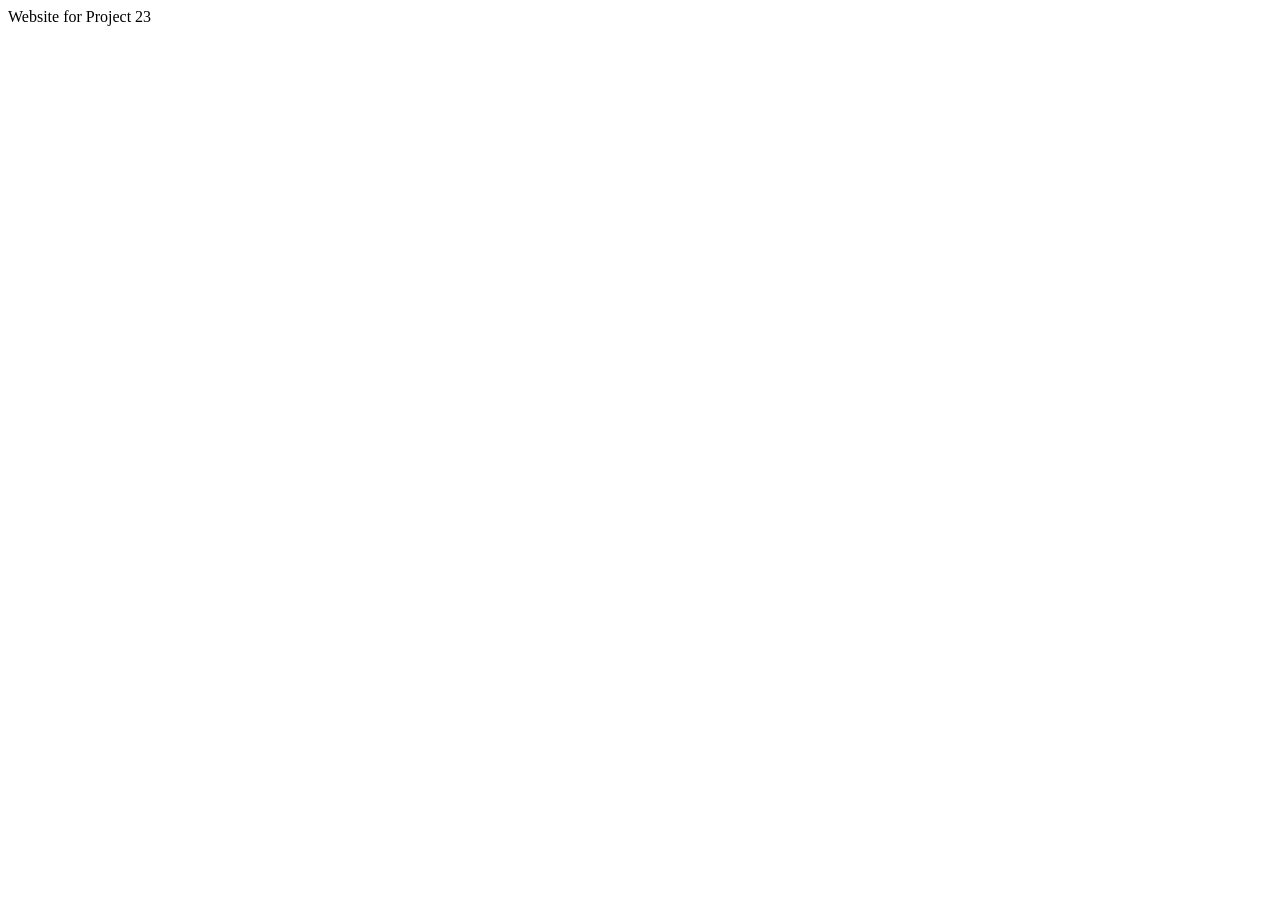
==== index.html @ 904451ee "Added Index" ====
<!DOCTYPE html>
<html lang="en">
<head>
    <meta charset="UTF-8">
    <meta name="viewport" content="width=device-width, initial-scale=1.0">
    <title>Document</title>
</head>
<body>
    Website for Project 23
</body>
</html>
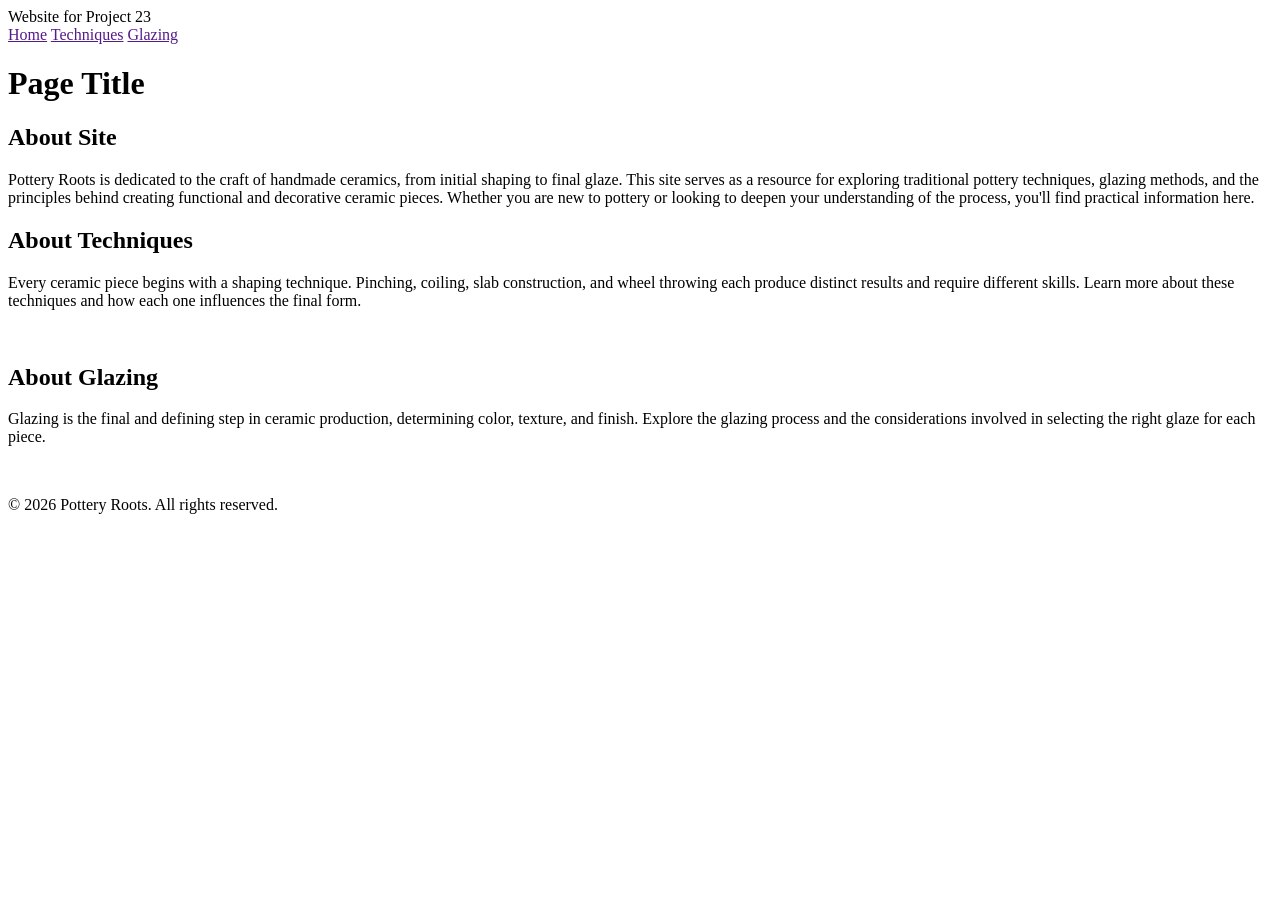
==== commit 6ff39034: "Setting up Basics All images have been added to an images file. Home page index has been updated." ====
--- a/index.html
+++ b/index.html
@@ -7,5 +7,35 @@
 </head>
 <body>
     Website for Project 23
+    <div id="nav">
+        <!-- logo image go here<img> -->
+        <a href="">Home</a>
+        <a href="">Techniques</a>
+        <a href="">Glazing</a> 
+    </div>
+
+    <!-- hero image go here-->
+    <h1>Page Title</h1>
+
+     <div id="content">
+        <h2>About Site</h2>
+        <p>Pottery Roots is dedicated to the craft of handmade ceramics, from initial shaping to final glaze. This site serves as a resource for exploring traditional pottery techniques, glazing methods, and the principles behind creating functional and decorative ceramic pieces. Whether you are new to pottery or looking to deepen your understanding of the process, you'll find practical information here.</p>
+        
+        <!-- a href link to page 1-->
+        <h2>About Techniques</h2>
+        <p>Every ceramic piece begins with a shaping technique. Pinching, coiling, slab construction, and wheel throwing each produce distinct results and require different skills. Learn more about these techniques and how each one influences the final form.</p>
+        <img>
+
+        <!-- a href link to page 2-->
+        <h2>About Glazing</h2>
+        <p>Glazing is the final and defining step in ceramic production, determining color, texture, and finish. Explore the glazing process and the considerations involved in selecting the right glaze for each piece.</p>
+        <img>
+     </div>
+
+     <footer>
+        <p>© 2026 Pottery Roots. All rights reserved.</p>
+     </footer>
+
+    
 </body>
 </html>
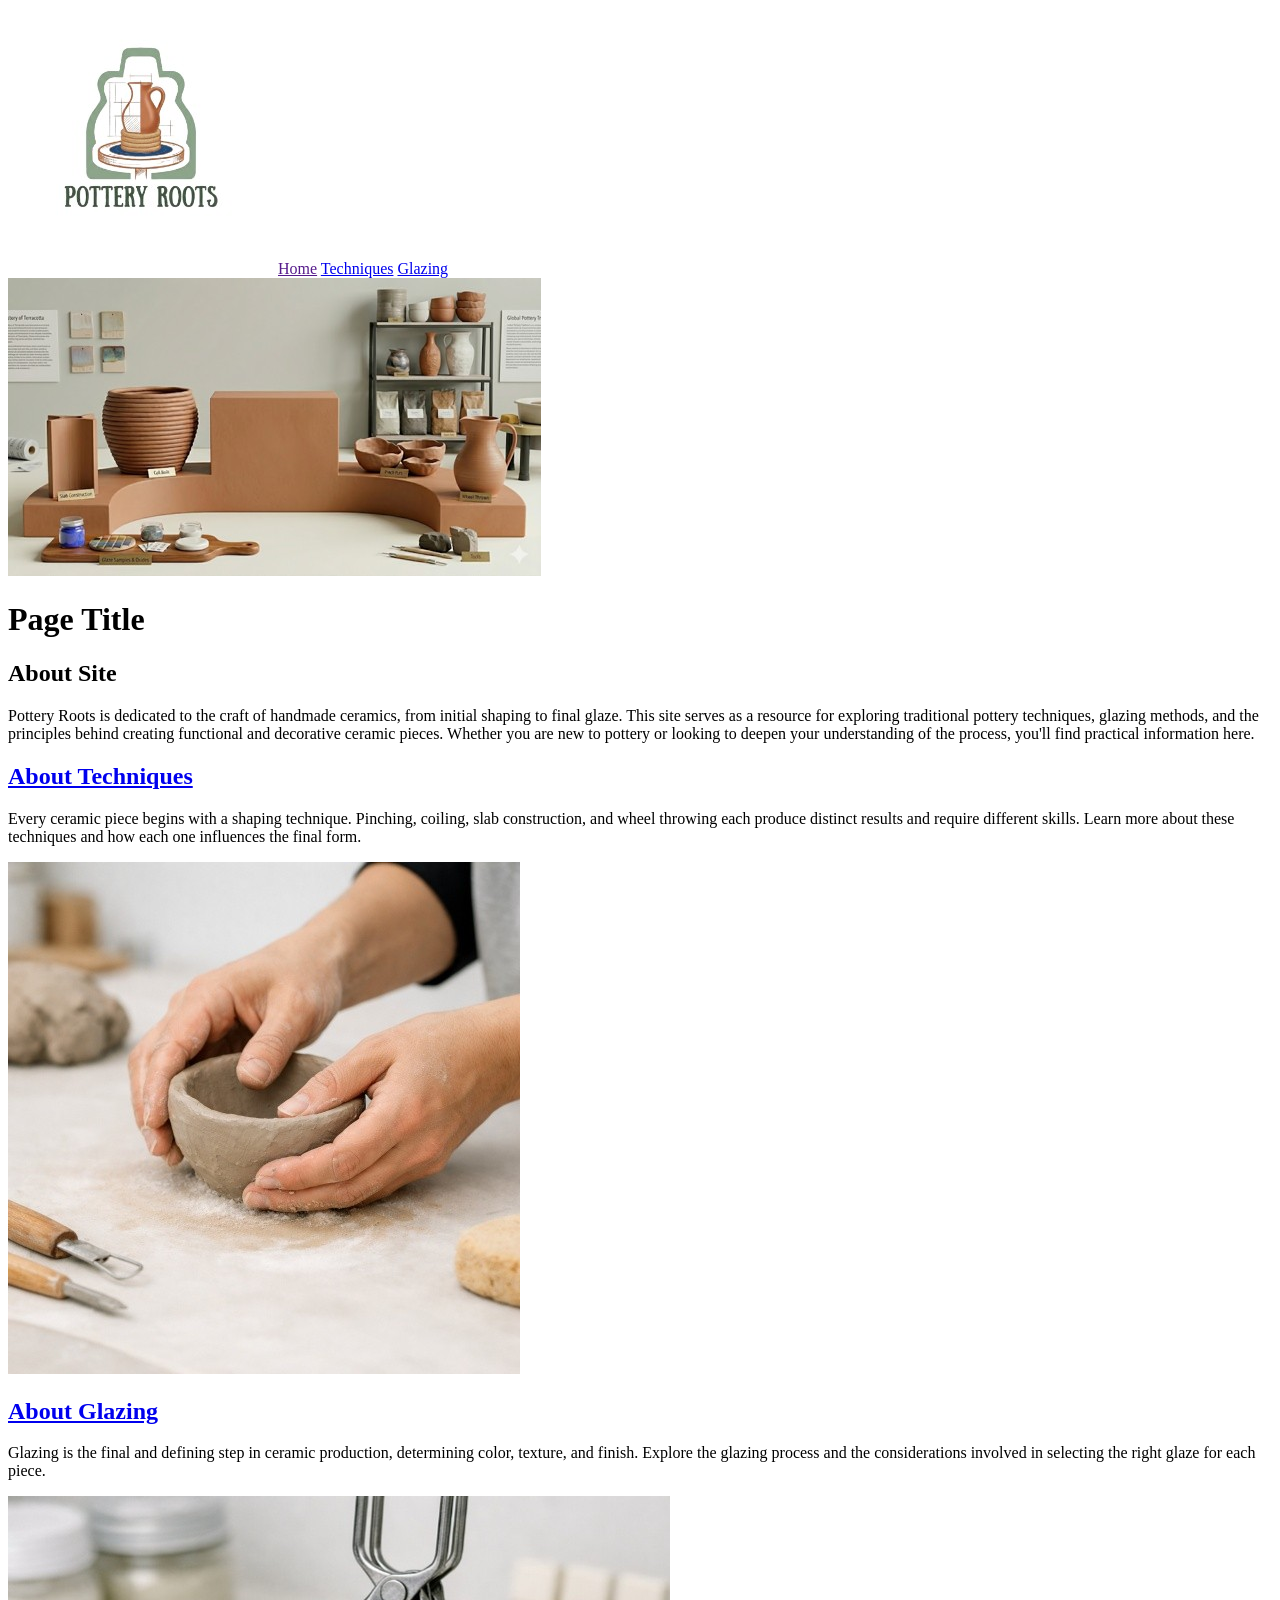
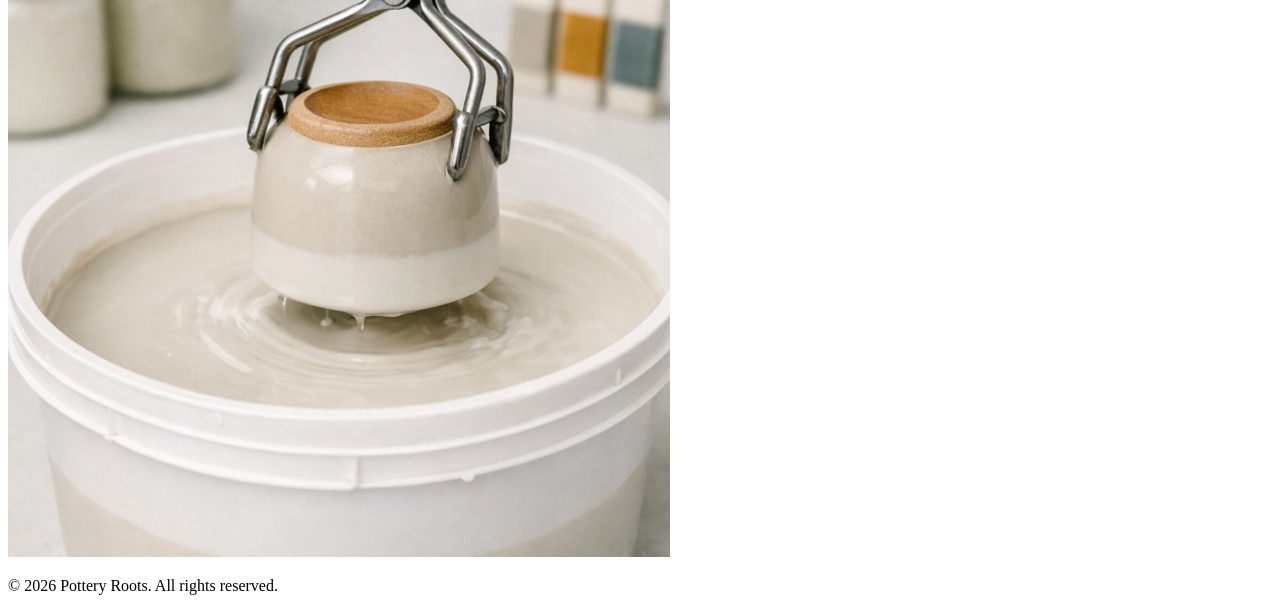
==== commit 3bbc372e: "index.html basic html complete" ====
--- a/index.html
+++ b/index.html
@@ -4,17 +4,21 @@
     <meta charset="UTF-8">
     <meta name="viewport" content="width=device-width, initial-scale=1.0">
     <title>Document</title>
+
+    <link rel="stylesheet" href="styles.css">
 </head>
 <body>
-    Website for Project 23
+
     <div id="nav">
         <!-- logo image go here<img> -->
+        <img src="images/logo-winward.jpg" alt="Pottery Roots">
         <a href="">Home</a>
-        <a href="">Techniques</a>
-        <a href="">Glazing</a> 
+        <a href="page1.html">Techniques</a>
+        <a href="page2.html">Glazing</a> 
     </div>
 
     <!-- hero image go here-->
+     <img src="images/hero-image-winward.jpg" alt="Pottery">
     <h1>Page Title</h1>
 
      <div id="content">
@@ -22,14 +26,18 @@
         <p>Pottery Roots is dedicated to the craft of handmade ceramics, from initial shaping to final glaze. This site serves as a resource for exploring traditional pottery techniques, glazing methods, and the principles behind creating functional and decorative ceramic pieces. Whether you are new to pottery or looking to deepen your understanding of the process, you'll find practical information here.</p>
         
         <!-- a href link to page 1-->
-        <h2>About Techniques</h2>
+        <a href="page1.html">
+            <h2>About Techniques</h2>
+        </a>
         <p>Every ceramic piece begins with a shaping technique. Pinching, coiling, slab construction, and wheel throwing each produce distinct results and require different skills. Learn more about these techniques and how each one influences the final form.</p>
-        <img>
+        <img src="images/techniques-img-winward.jpg">
 
         <!-- a href link to page 2-->
-        <h2>About Glazing</h2>
+        <a href="page2.html">
+            <h2>About Glazing</h2>
+        </a> 
         <p>Glazing is the final and defining step in ceramic production, determining color, texture, and finish. Explore the glazing process and the considerations involved in selecting the right glaze for each piece.</p>
-        <img>
+        <img src="images/glaze-img-winward.jpg">
      </div>
 
      <footer>
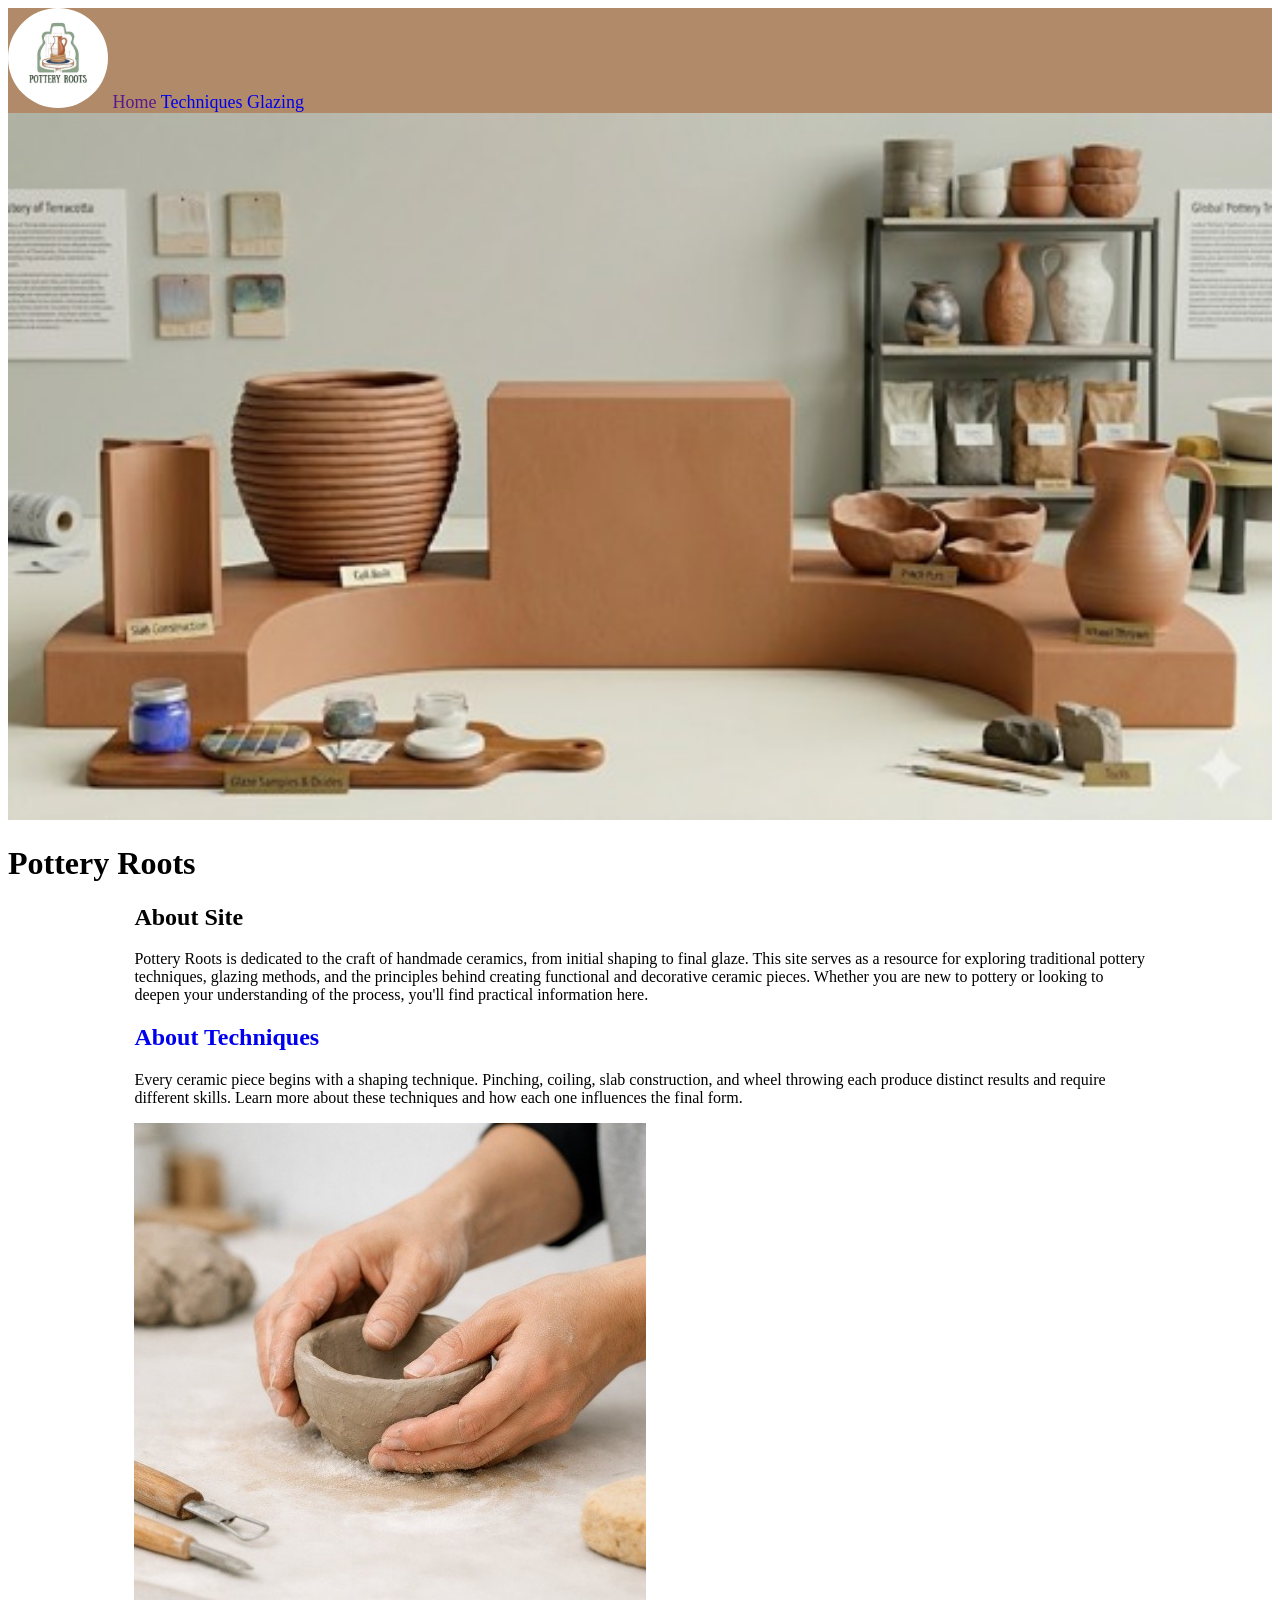
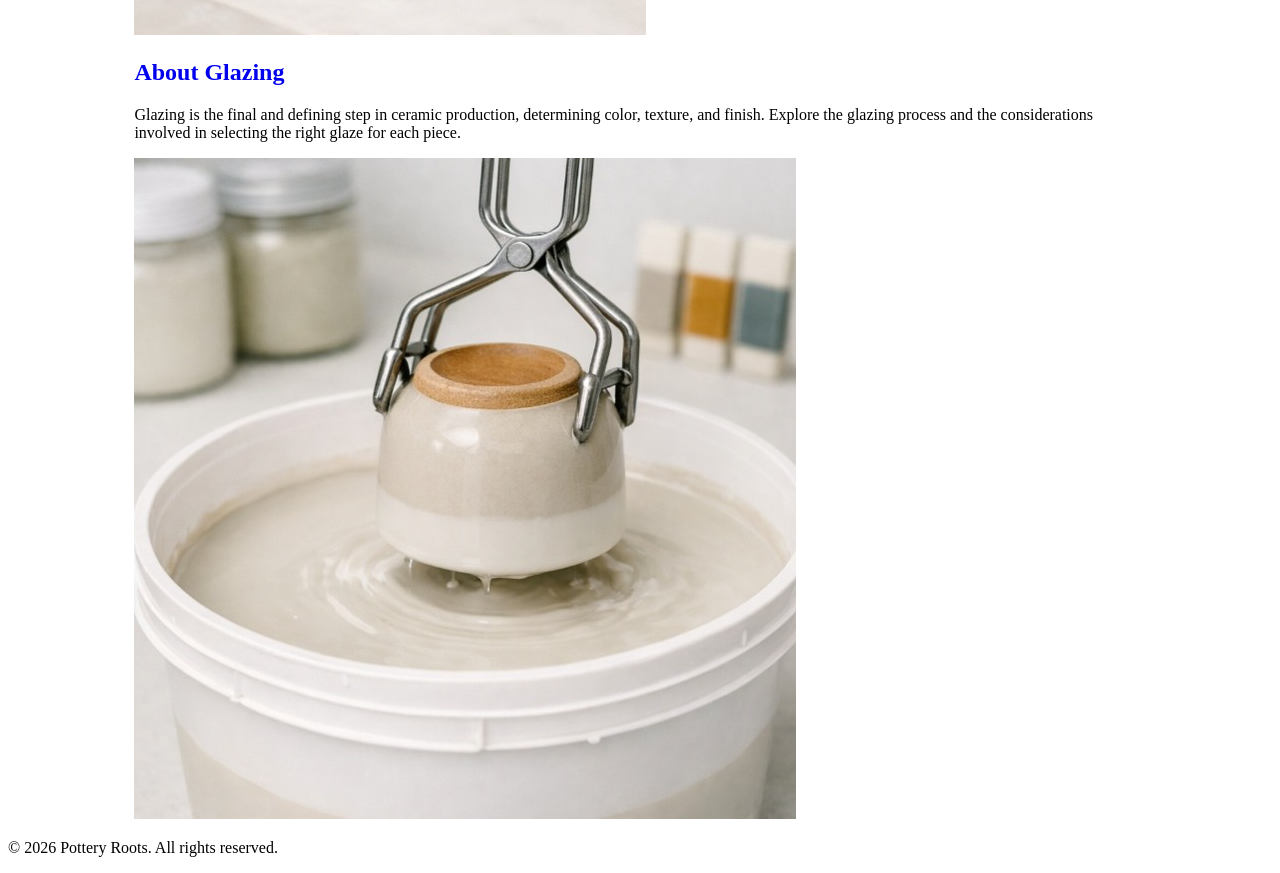
==== commit 4defb671: "Style Started Basic styling is started" ====
--- a/index.html
+++ b/index.html
@@ -3,7 +3,7 @@
 <head>
     <meta charset="UTF-8">
     <meta name="viewport" content="width=device-width, initial-scale=1.0">
-    <title>Document</title>
+    <title></title>
 
     <link rel="stylesheet" href="styles.css">
 </head>
@@ -11,15 +11,15 @@
 
     <div id="nav">
         <!-- logo image go here<img> -->
-        <img src="images/logo-winward.jpg" alt="Pottery Roots">
+        <img id="logo" src="images/logo-winward.jpg" alt="Pottery Roots">
         <a href="">Home</a>
         <a href="page1.html">Techniques</a>
         <a href="page2.html">Glazing</a> 
     </div>
 
     <!-- hero image go here-->
-     <img src="images/hero-image-winward.jpg" alt="Pottery">
-    <h1>Page Title</h1>
+     <img id= "hero" src="images/hero-image-winward.jpg" alt="Pottery"> <!-- image is low quality, fix-->
+    <h1>Pottery Roots</h1>
 
      <div id="content">
         <h2>About Site</h2>
--- a/styles.css
+++ b/styles.css
@@ -0,0 +1,71 @@
+/* Nav Style Notes: Logo in left side corner, circle. Nav bar, no applied margins
+Footer Style Notes: trade mark along the left side, yes margins
+
+Hero Images: Images will go below nav, no applied margins (100% width)
+
+Body Notes: Margins along sides, inherit for all pages. Title centered at the top. Text boxes centered. 
+
+Typography: Headings Morris Roman, Paragraph times New Roman
+Colors: #B18A69 (Tan), #D2D3CD (light grey), #FF0000 (red), #00000 (black), #78764E (darker grey)
+
+*/
+
+
+/*Inherit for all pages*/
+#nav {
+    background-color: #B18A69;
+    min-width: 100%;
+    font-family: 'Times New Roman', Times, serif;
+    text-decoration: none;
+    font-size: large;
+    color:black;
+    justify-content: center;
+
+}
+
+a {
+    text-decoration: none;
+}
+
+#logo {
+    width: 100px;
+    height: 100px;
+    border-radius: 50%;
+    justify-self: left;
+    border: temp; /* want a border potentionally because the background is white, appears floaty, might change with nav background color */
+}
+
+#hero {
+    width: 100%;
+    margin-left: 0;
+    margin-right: 0;
+}
+
+body {
+    margin: temp;
+    
+}
+
+#content {
+    margin-right: 10%;
+    margin-left: 10%;
+}
+
+h1 {
+    font-family: Morris Roman (Need to grab and insert);
+}
+
+h2 {
+    font-family: Morris Roman (Need to grab and insert);
+}
+
+p {
+    font-family: 'Times New Roman', Times, serif;
+}
+
+footer {
+    font-family: 'Times New Roman', Times, serif;
+}
+
+
+/*Individual page Settings :) */
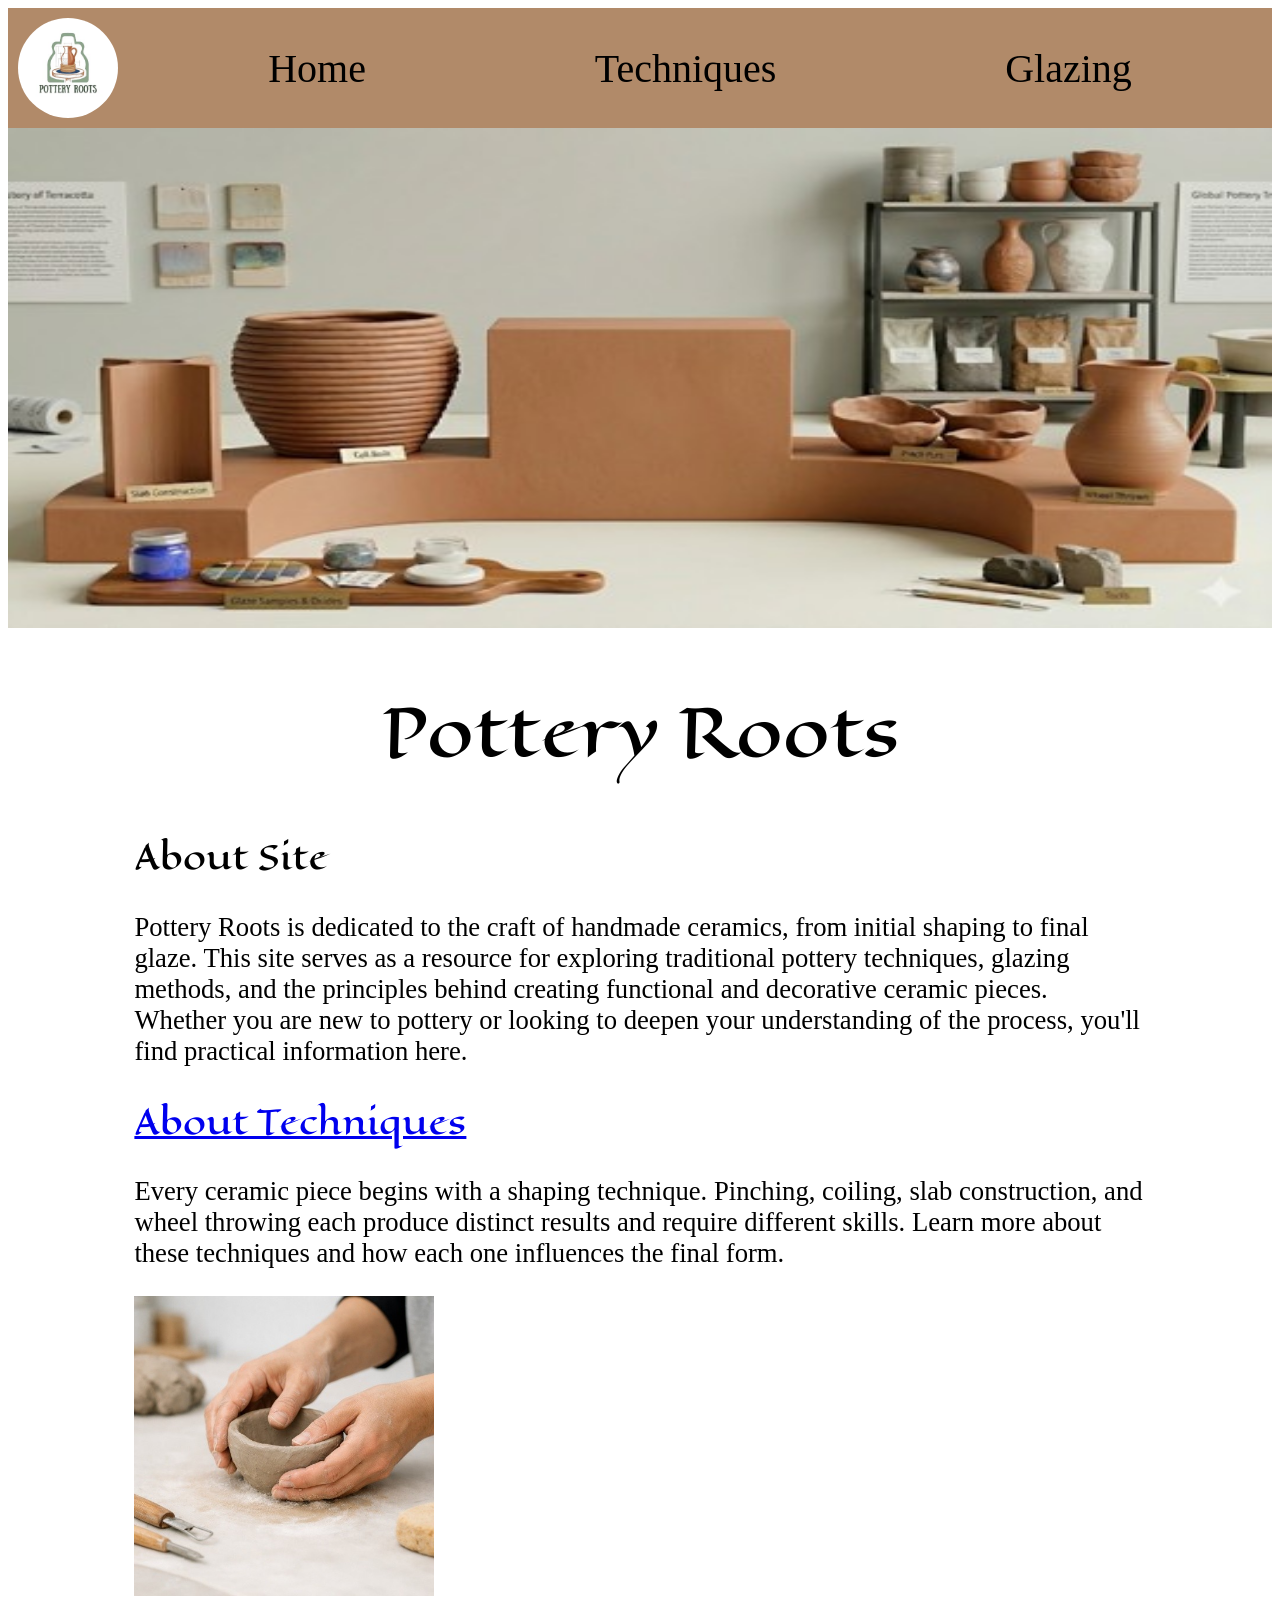
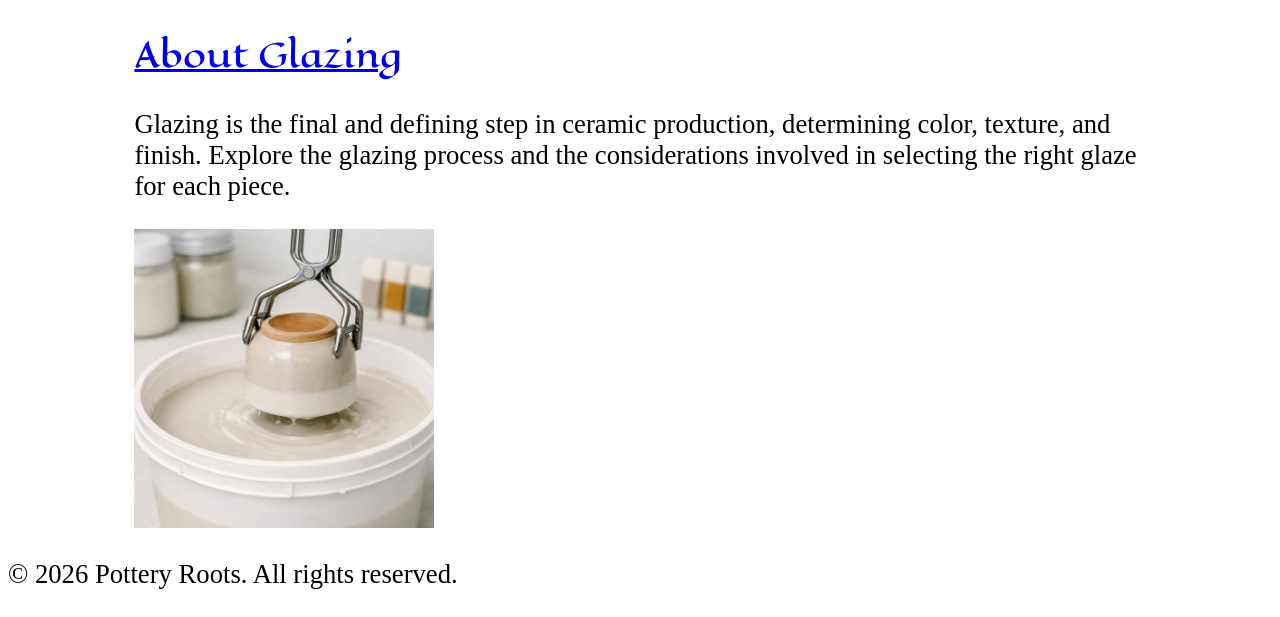
==== commit 870fe62a: "Progress -Formatting headers and correcting nav" ====
--- a/index.html
+++ b/index.html
@@ -6,20 +6,29 @@
     <title></title>
 
     <link rel="stylesheet" href="styles.css">
+    <style>
+    @import url('https://fonts.googleapis.com/css2?family=Eagle+Lake&display=swap');
+    </style>
+
 </head>
 <body>
 
     <div id="nav">
         <!-- logo image go here<img> -->
         <img id="logo" src="images/logo-winward.jpg" alt="Pottery Roots">
-        <a href="">Home</a>
-        <a href="page1.html">Techniques</a>
-        <a href="page2.html">Glazing</a> 
+            
+        <div id="nav-links">
+            <a href="index.html">Home</a>
+            <a href="page1.html">Techniques</a>
+            <a href="page2.html">Glazing</a> 
+        </div>
     </div>
 
     <!-- hero image go here-->
-     <img id= "hero" src="images/hero-image-winward.jpg" alt="Pottery"> <!-- image is low quality, fix-->
-    <h1>Pottery Roots</h1>
+     <img id= "hero" src="images/hero-winward.jpg" alt="Pottery"> <!-- image is low quality, fix-->
+    <div id="title">
+        <h1>Pottery Roots</h1>
+    </div>
 
      <div id="content">
         <h2>About Site</h2>
@@ -30,14 +39,14 @@
             <h2>About Techniques</h2>
         </a>
         <p>Every ceramic piece begins with a shaping technique. Pinching, coiling, slab construction, and wheel throwing each produce distinct results and require different skills. Learn more about these techniques and how each one influences the final form.</p>
-        <img src="images/techniques-img-winward.jpg">
+        <img id="img2" src="images/techniques-img-winward.jpg">
 
         <!-- a href link to page 2-->
         <a href="page2.html">
             <h2>About Glazing</h2>
         </a> 
         <p>Glazing is the final and defining step in ceramic production, determining color, texture, and finish. Explore the glazing process and the considerations involved in selecting the right glaze for each piece.</p>
-        <img src="images/glaze-img-winward.jpg">
+        <img id="img2" src="images/glaze-img-winward.jpg">
      </div>
 
      <footer>
--- a/styles.css
+++ b/styles.css
@@ -15,34 +15,53 @@
 #nav {
     background-color: #B18A69;
     min-width: 100%;
-    font-family: 'Times New Roman', Times, serif;
-    text-decoration: none;
-    font-size: large;
-    color:black;
-    justify-content: center;
+    margin: 0;
+    display: flex;
+    align-items: center;
 
 }
 
-a {
+#nav-links {
+    flex: 1;
+    display: flex;
+    justify-content: center;
+    gap: 20%;
+}
+
+#nav-links a {
     text-decoration: none;
+    color: black;
+    font-family: 'Times New Roman', Times, serif;
+    font-size: 30pt;
 }
+
 
 #logo {
     width: 100px;
     height: 100px;
     border-radius: 50%;
-    justify-self: left;
-    border: temp; /* want a border potentionally because the background is white, appears floaty, might change with nav background color */
+    padding: 10px;
 }
 
 #hero {
     width: 100%;
     margin-left: 0;
     margin-right: 0;
+    max-height: 500px;
+    min-width: 100%;
+    
 }
 
+#title {
+    text-align: center;
+    font-size: 25pt;
+    font-family: "Eagle Lake", serif;
+    font-weight: 400;
+    font-style: normal;
+}
+
+
 body {
-    margin: temp;
     
 }
 
@@ -52,20 +71,33 @@
 }
 
 h1 {
-    font-family: Morris Roman (Need to grab and insert);
+  font-family: "Eagle Lake", serif;
+  font-weight: 400;
+  font-style: normal;
 }
 
+
 h2 {
-    font-family: Morris Roman (Need to grab and insert);
+  font-family: "Eagle Lake", serif;
+  font-weight: 400;
+  font-style: normal;
+  font-size: 25pt;
 }
 
 p {
     font-family: 'Times New Roman', Times, serif;
+    font-size: 20pt;
 }
 
 footer {
     font-family: 'Times New Roman', Times, serif;
 }
 
+#img2 {
+    max-height: 300px;
+    max-width: 300px;
+
+}
+
 
 /*Individual page Settings :) */
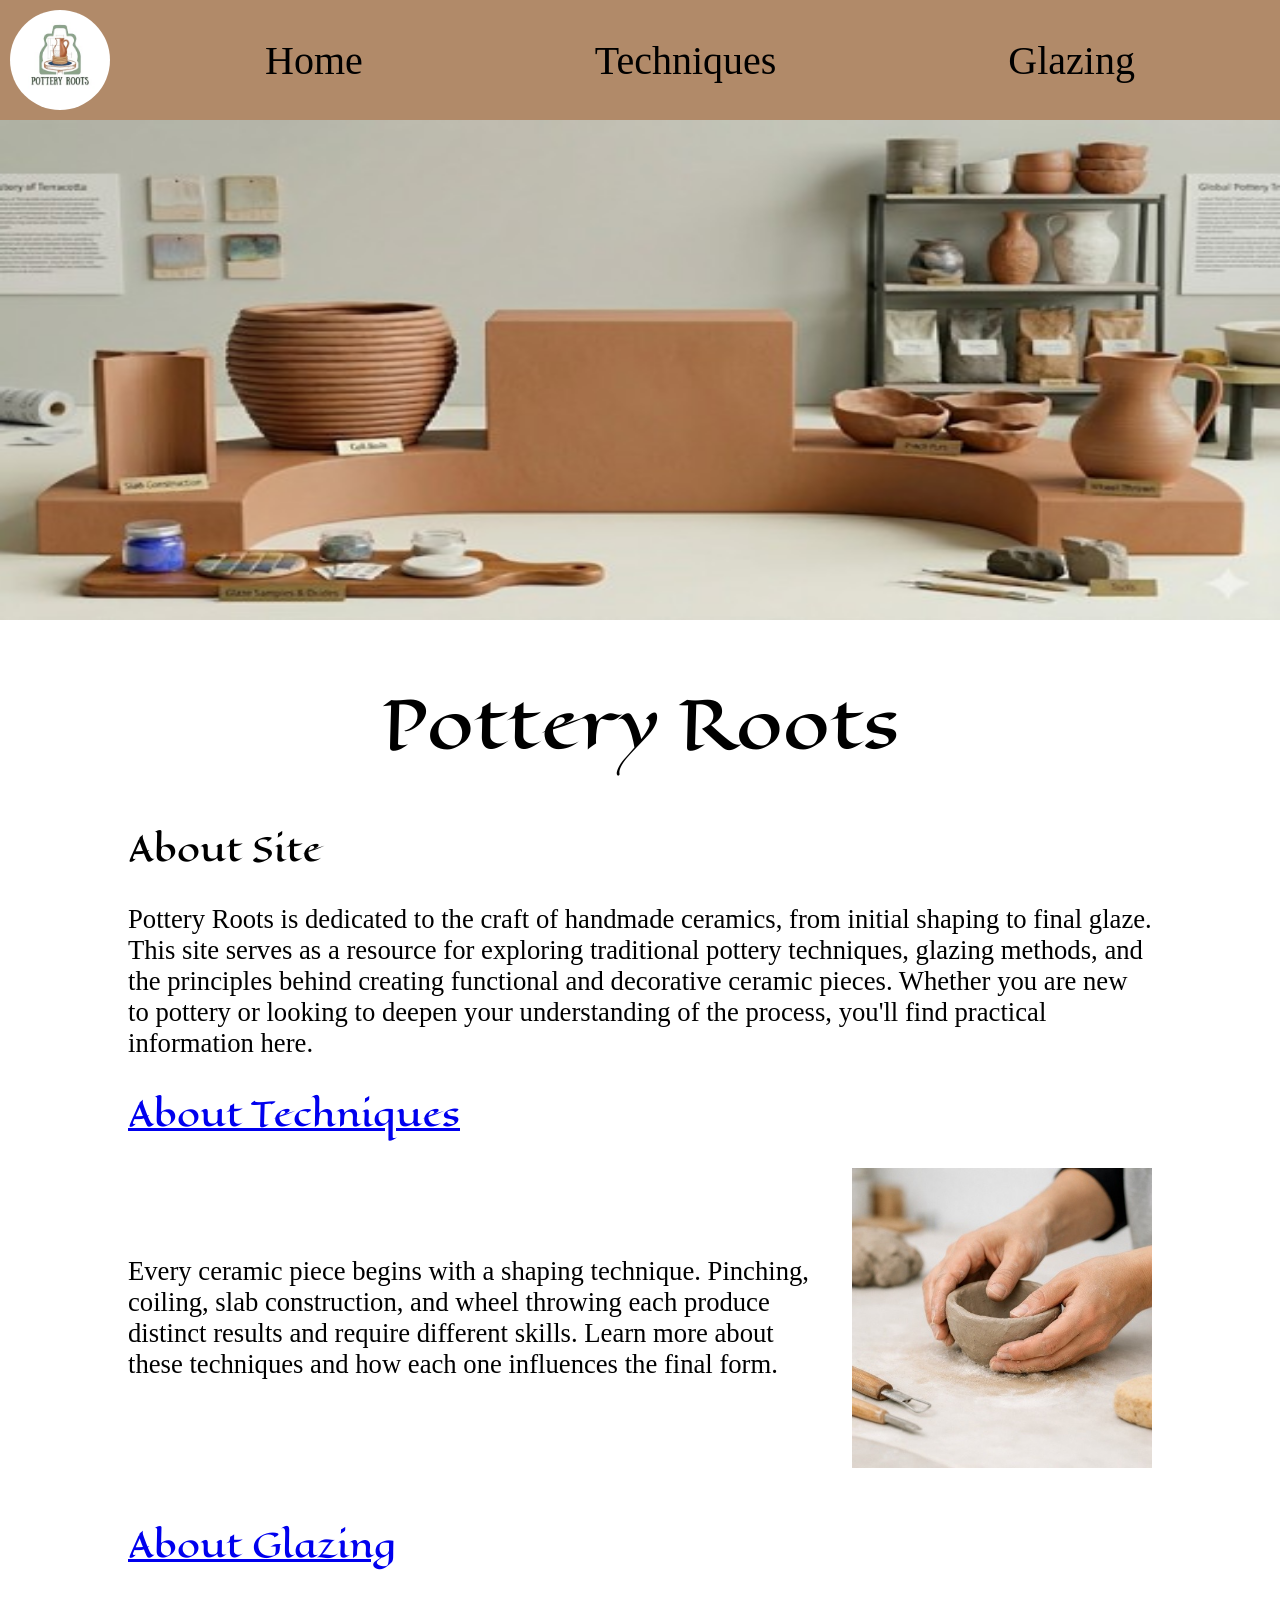
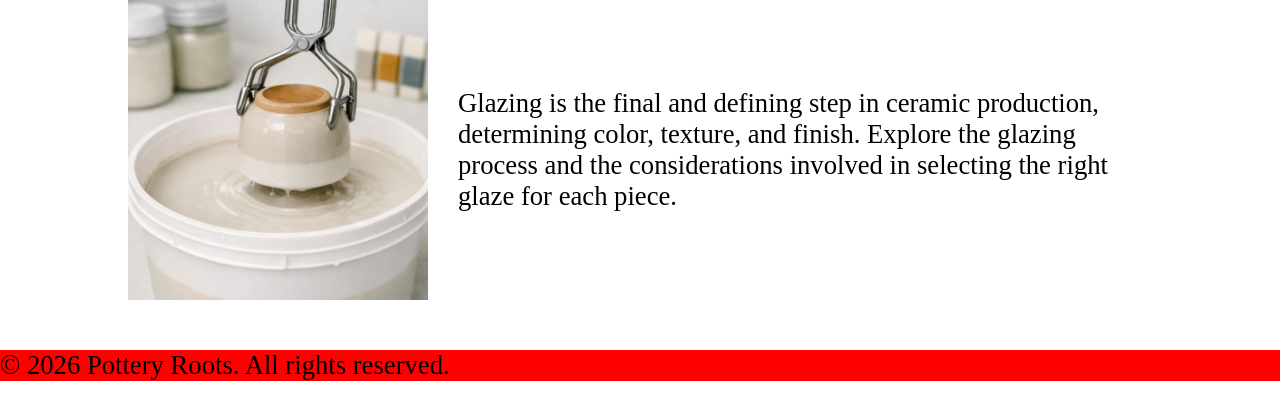
==== commit b431034a: "Page Css Finished" ====
--- a/index.html
+++ b/index.html
@@ -38,15 +38,22 @@
         <a href="page1.html">
             <h2>About Techniques</h2>
         </a>
-        <p>Every ceramic piece begins with a shaping technique. Pinching, coiling, slab construction, and wheel throwing each produce distinct results and require different skills. Learn more about these techniques and how each one influences the final form.</p>
-        <img id="img2" src="images/techniques-img-winward.jpg">
+
+        <div id="techniques">
+            <p>Every ceramic piece begins with a shaping technique. Pinching, coiling, slab construction, and wheel throwing each produce distinct results and require different skills. Learn more about these techniques and how each one influences the final form.</p>
+            <img class="square" src="images/techniques-img-winward.jpg">
+        </div>
 
         <!-- a href link to page 2-->
         <a href="page2.html">
             <h2>About Glazing</h2>
         </a> 
-        <p>Glazing is the final and defining step in ceramic production, determining color, texture, and finish. Explore the glazing process and the considerations involved in selecting the right glaze for each piece.</p>
-        <img id="img2" src="images/glaze-img-winward.jpg">
+
+        <div id="glazing">            
+            <img class="square" src="images/glaze-img-winward.jpg">
+            <p>Glazing is the final and defining step in ceramic production, determining color, texture, and finish. Explore the glazing process and the considerations involved in selecting the right glaze for each piece.</p>
+        </div>
+        
      </div>
 
      <footer>
--- a/styles.css
+++ b/styles.css
@@ -12,6 +12,10 @@
 
 
 /*Inherit for all pages*/
+body {
+    margin: 0;
+    padding: 0;
+}
 #nav {
     background-color: #B18A69;
     min-width: 100%;
@@ -61,14 +65,6 @@
 }
 
 
-body {
-    
-}
-
-#content {
-    margin-right: 10%;
-    margin-left: 10%;
-}
 
 h1 {
   font-family: "Eagle Lake", serif;
@@ -89,15 +85,75 @@
     font-size: 20pt;
 }
 
+
+
+
 footer {
     font-family: 'Times New Roman', Times, serif;
-}
-
-#img2 {
-    max-height: 300px;
-    max-width: 300px;
-
+    background-color: #FF0000;
+    width: 100%;
+    height: 10%;
 }
 
 
+
 /*Individual page Settings :) */
+
+/*Home Page*/
+#content {
+    margin-right: 10%;
+    margin-left: 10%;
+}
+
+#techniques {
+    display: flex;
+    align-items: center;
+    gap: 30px;
+    margin-bottom: 50px;
+}
+
+#glazing {
+    display: flex;
+    align-items: center;
+    gap: 30px;
+    margin-bottom: 50px;
+}
+
+.square {
+    height: 300px;
+    width: 300px;
+    object-fit: cover;
+    display: block;
+    flex-shrink: 0;
+}
+
+/*Page 1*/
+
+#pinchpot {
+    display: flex;
+    align-items: center;
+    gap: 30px;
+    margin-bottom: 50px;
+}
+
+#slab {
+    display: flex;
+    align-items: center;
+    gap: 30px;
+    margin-bottom: 50px;
+}
+
+#coil {    display: flex;
+    align-items: center;
+    gap: 30px;
+    margin-bottom: 50px;
+}
+
+#wheel {    
+    display: flex;
+    align-items: center;
+    gap: 30px;
+    margin-bottom: 50px;
+}
+
+
